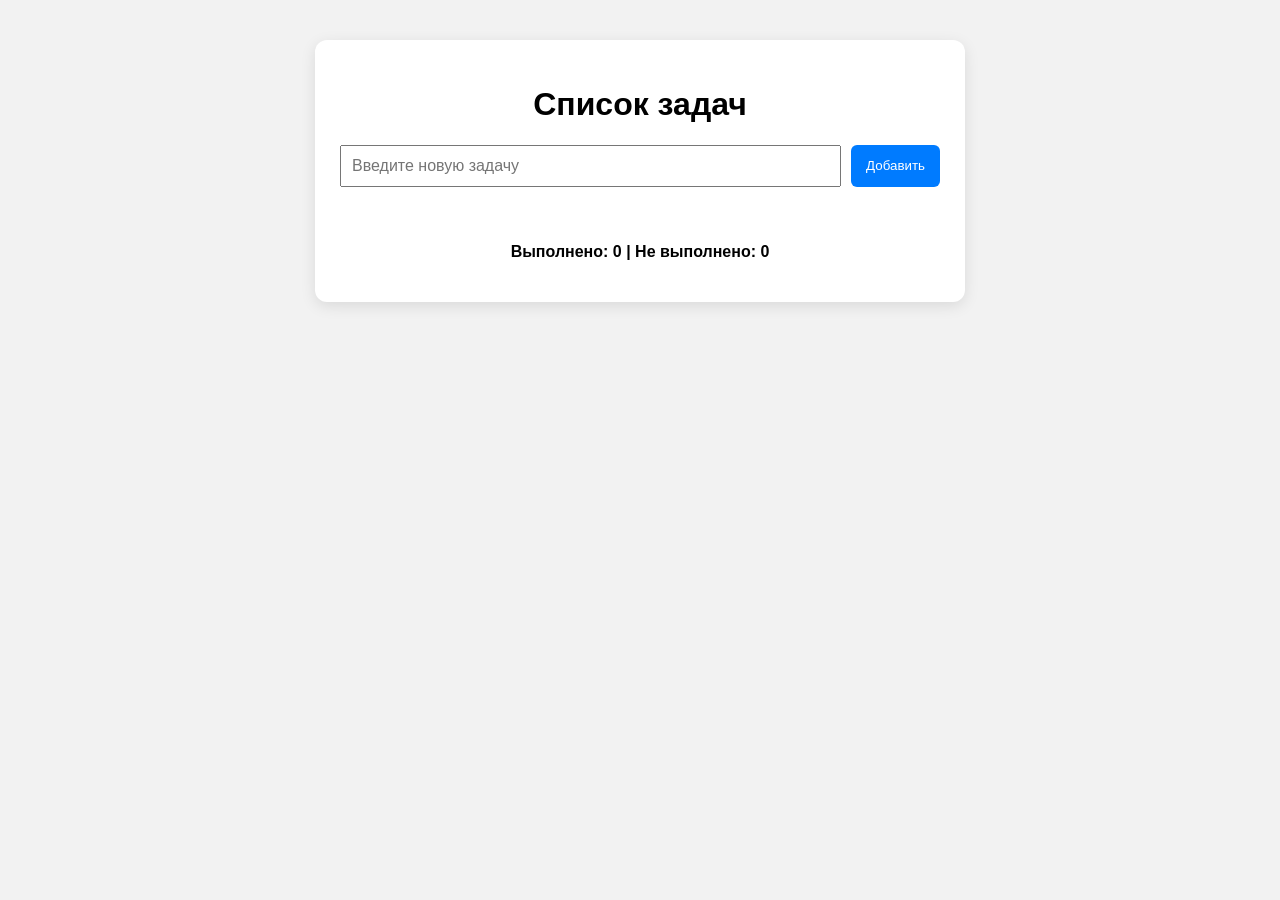
==== lab 5/index.html @ 4b14da96 "1" ====
<!DOCTYPE html>
<html lang="ru">
<head>
    <meta charset="UTF-8">
    <meta name="viewport" content="width=device-width, initial-scale=1.0">
    <title>Список задач</title>

    <style>
        body {
            font-family: Arial, sans-serif;
            background-color: #f2f2f2;
            margin: 0;
            padding: 40px;
        }

        .container {
            max-width: 600px;
            margin: 0 auto;
            background: white;
            padding: 25px;
            border-radius: 12px;
            box-shadow: 0 4px 15px rgba(0, 0, 0, 0.1);
        }

        h1 {
            text-align: center;
        }

        .input-block {
            display: flex;
            gap: 10px;
        }

        #taskInput {
            flex: 1;
            padding: 10px;
            font-size: 16px;
        }

        button {
            padding: 10px 15px;
            border: none;
            border-radius: 6px;
            cursor: pointer;
            background-color: #007bff;
            color: white;
        }

        button:hover {
            background-color: #0056b3;
        }

        #taskList {
            list-style: none;
            padding: 0;
        }

        .task {
            display: flex;
            align-items: center;
            justify-content: space-between;
            padding: 10px;
            margin-top: 10px;
            background-color: #eeeeee;
            border-radius: 6px;
        }

        .task.completed span {
            text-decoration: line-through;
            color: gray;
        }

        .task span {
            flex: 1;
            margin-left: 10px;
        }

        .delete-btn {
            background-color: #dc3545;
        }

        .delete-btn:hover {
            background-color: #a71d2a;
        }

        #counter {
            margin-top: 20px;
            font-weight: bold;
            text-align: center;
        }

        #message {
            color: red;
            text-align: center;
            min-height: 20px;
        }
    </style>
</head>

<body>

<div class="container">
    <h1>Список задач</h1>

    <div class="input-block">
        <input
            type="text"
            id="taskInput"
            placeholder="Введите новую задачу"
        >
        <button id="addButton">Добавить</button>
    </div>

    <p id="message"></p>

    <ul id="taskList"></ul>

    <p id="counter">
        Выполнено: 0 | Не выполнено: 0
    </p>
</div>

<script src="script.js"></script>

</body>
</html>
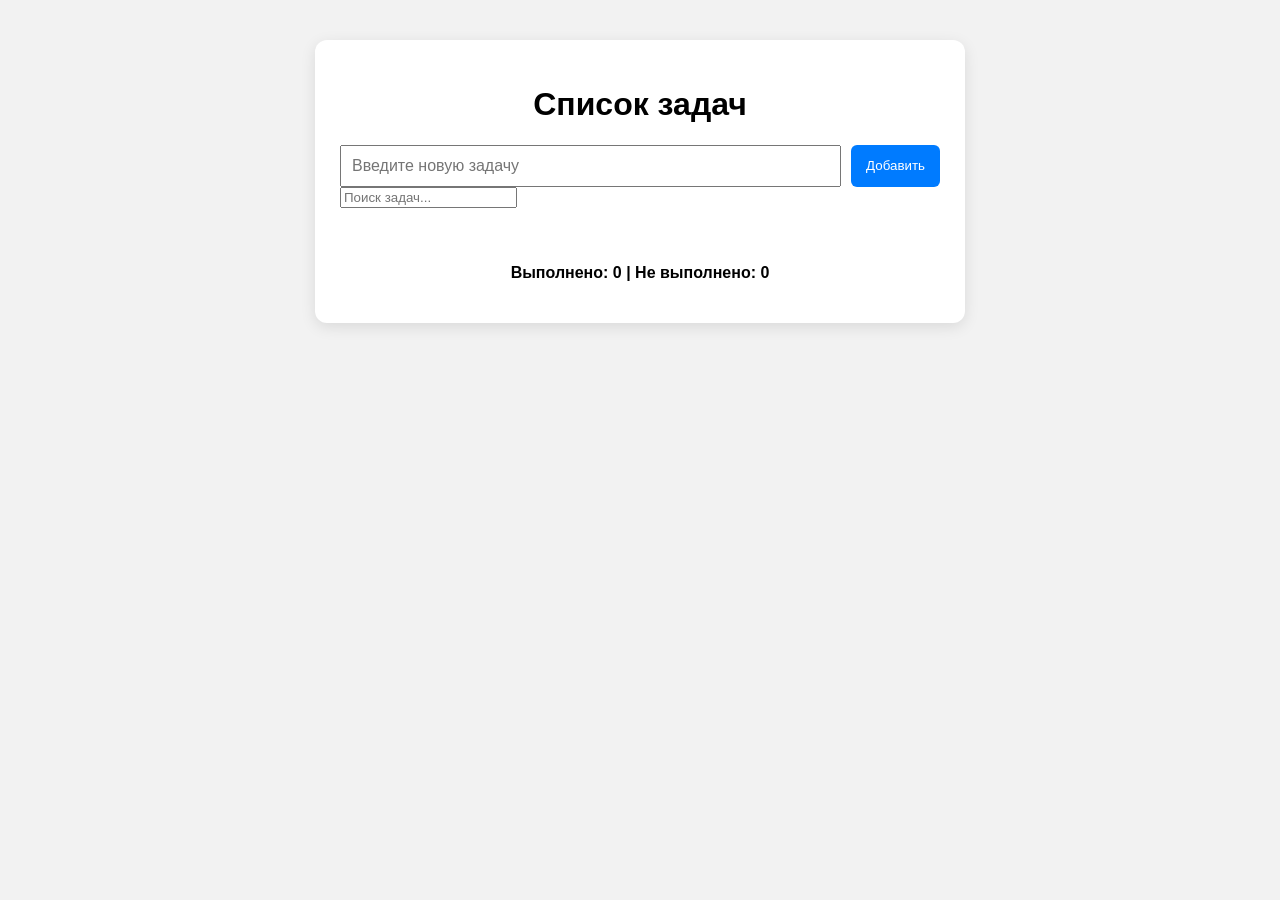
==== commit 1f4c8e2f: "2" ====
--- a/lab 5/index.html
+++ b/lab 5/index.html
@@ -111,6 +111,14 @@
         <button id="addButton">Добавить</button>
     </div>
 
+    <div class="input-block">
+        <input
+            type="text"
+            id="searchInput"
+            placeholder="Поиск задач..."
+        >
+    </div>
+    
     <p id="message"></p>
 
     <ul id="taskList"></ul>
